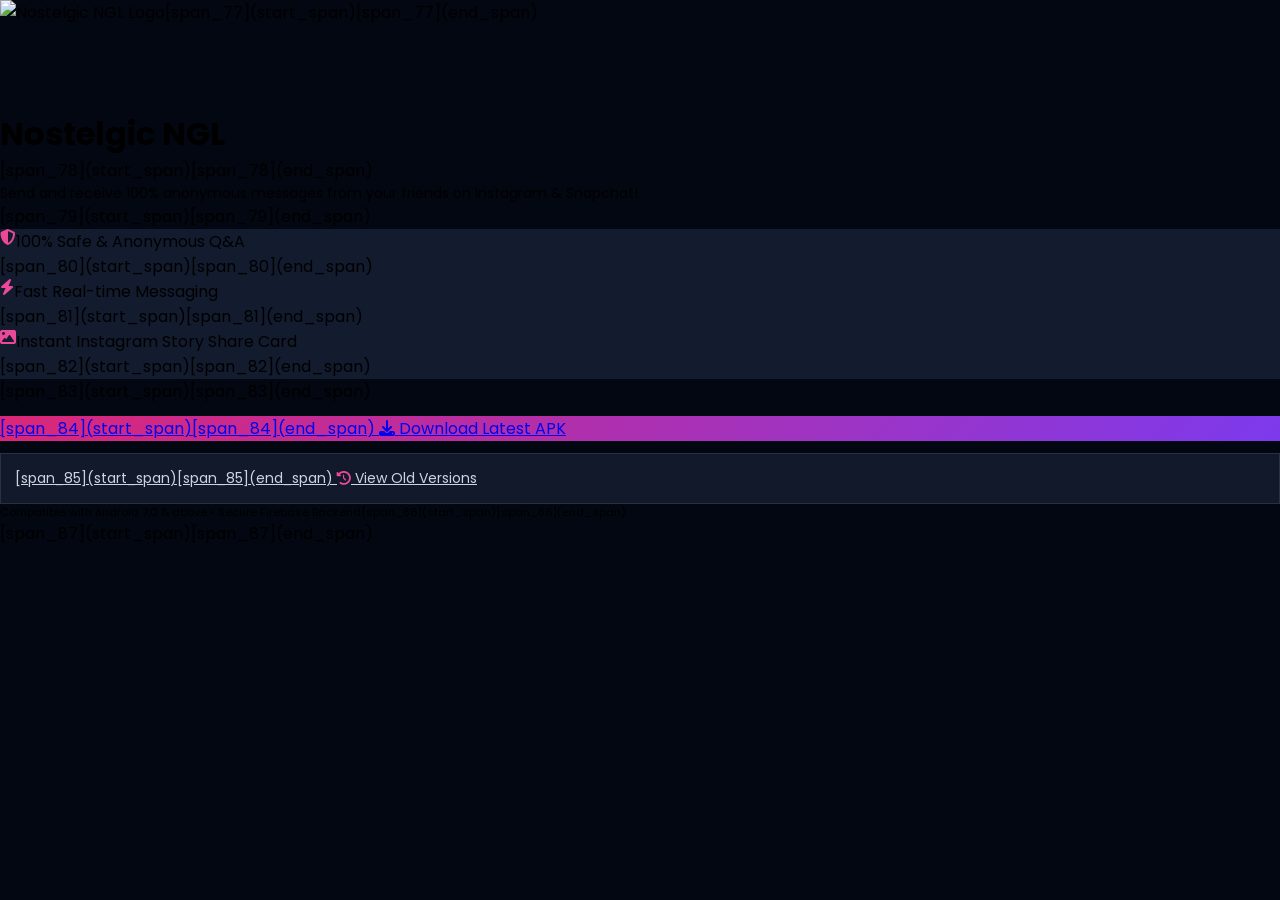
==== index.html @ 0b457821 "Update index.html" ====
<!DOCTYPE html>
<html lang="en">
<head>
    <meta charset="UTF-8">
    <meta name="viewport" content="width=device-width, initial-scale=1.0, maximum-scale=1.0, user-scalable=no">
    <title>Download Nostelgic NGL - Anonymous Q&A</title>
    <link href="https://fonts.googleapis.com/css2?family=Poppins:wght@400;500;600;700;800&display=swap" rel="stylesheet">
    <link rel="stylesheet" href="https://cdnjs.cloudflare.com/ajax/libs/font-awesome/6.4.0/css/all.min.css">
    <link rel="stylesheet" href="style.css">
</head>
<body>

    <div class="download-container">
        <!-- App Logo -->
        <img src="Nostelgic-NGL.png" alt="Nostelgic NGL Logo" class="app-logo" style="width: 110px; height: 110px; min-width: 110px; min-height: 110px; object-fit: contain;">[span_77](start_span)[span_77](end_span)
        
        <div>
            <h1 class="app-title">Nostelgic NGL</h1>[span_78](start_span)[span_78](end_span)
            <p class="app-subtitle">Send and receive 100% anonymous messages from your friends on Instagram & Snapchat!</p>[span_79](start_span)[span_79](end_span)
        </div>

        <!-- Features List -->
        <div class="features-box">
            <div class="feature-item"><i class="fas fa-shield-alt"></i> 100% Safe & Anonymous Q&A</div>[span_80](start_span)[span_80](end_span)
            <div class="feature-item"><i class="fas fa-bolt"></i> Fast Real-time Messaging</div>[span_81](start_span)[span_81](end_span)
            <div class="feature-item"><i class="fas fa-image"></i> Instant Instagram Story Share Card</div>[span_82](start_span)[span_82](end_span)
        </div>

        <!-- Buttons Container -->
        <div style="width: 100%; display: flex; flex-direction: column; gap: 12px;">[span_83](start_span)[span_83](end_span)
            <!-- Direct GitHub Release APK Download Link -->
            <a href="https://github.com/Nostelgic-NGL/Nostelgic-NGL-Official/releases/download/Nostelgic-NGL/Nostelgic-NGL.apk" class="download-btn" id="downloadBtn">[span_84](start_span)[span_84](end_span)
                <i class="fas fa-download"></i> Download Latest APK
            </a>

            <!-- Old Versions Button -->
            <a href="versions.html" class="download-btn" style="background: rgba(19, 27, 46, 0.9); border: 1px solid rgba(255, 255, 255, 0.1); color: #cbd5e1; font-size: 14px; padding: 14px;">[span_85](start_span)[span_85](end_span)
                <i class="fas fa-history" style="color: #ec4899;"></i> View Old Versions
            </a>
        </div>

        <div class="footer-info">
            Compatible with Android 7.0 & above • Secure Firebase Backend[span_86](start_span)[span_86](end_span)
        </div>
    </div>

    <script src="index.js"></script>[span_87](start_span)[span_87](end_span)
</body>
</html>
---- style.css ----
* {
    box-sizing: border-box;
    margin: 0;
    padding: 0;
    font-family: 'Poppins', sans-serif;
    -webkit-tap-highlight-color: transparent;
}

body {
    background-color: #030712;[span_7](start_span)[span_7](end_span)
    color: #f8fafc;[span_8](start_span)[span_8](end_span)
    min-height: 100vh;[span_9](start_span)[span_9](end_span)
    display: flex;[span_10](start_span)[span_10](end_span)
    flex-direction: column;[span_11](start_span)[span_11](end_span)
    justify-content: space-between;[span_12](start_span)[span_12](end_span)
    align-items: center;[span_13](start_span)[span_13](end_span)
    padding: 30px 20px;[span_14](start_span)[span_14](end_span)
    overflow-x: hidden;[span_15](start_span)[span_15](end_span)
}

.download-container {
    width: 100%;[span_16](start_span)[span_16](end_span)
    max-width: 420px;[span_17](start_span)[span_17](end_span)
    display: flex;[span_18](start_span)[span_18](end_span)
    flex-direction: column;[span_19](start_span)[span_19](end_span)
    align-items: center;[span_20](start_span)[span_20](end_span)
    text-align: center;[span_21](start_span)[span_21](end_span)
    margin: auto 0;[span_22](start_span)[span_22](end_span)
    gap: 24px;[span_23](start_span)[span_23](end_span)
}

.app-logo {
    width: 110px;[span_24](start_span)[span_24](end_span)
    height: 110px;[span_25](start_span)[span_25](end_span)
    object-fit: contain;[span_26](start_span)[span_26](end_span)
    border-radius: 28px;[span_27](start_span)[span_27](end_span)
    box-shadow: 0 15px 35px rgba(219, 39, 119, 0.3);[span_28](start_span)[span_28](end_span)
    border: 2px solid rgba(255, 255, 255, 0.1);[span_29](start_span)[span_29](end_span)
}

.app-title {
    font-size: 32px;[span_30](start_span)[span_30](end_span)
    font-weight: 800;[span_31](start_span)[span_31](end_span)
    background: linear-gradient(135deg, #8b5cf6, #ec4899);[span_32](start_span)[span_32](end_span)
    -webkit-background-clip: text;[span_33](start_span)[span_33](end_span)
    -webkit-text-fill-color: transparent;[span_34](start_span)[span_34](end_span)
    letter-spacing: -0.5px;[span_35](start_span)[span_35](end_span)
}

.app-subtitle {
    font-size: 14px;[span_36](start_span)[span_36](end_span)
    color: #94a3b8;[span_37](start_span)[span_37](end_span)
    line-height: 1.5;[span_38](start_span)[span_38](end_span)
    padding: 0 10px;[span_39](start_span)[span_39](end_span)
}

.features-box {
    background: #131b2e;[span_40](start_span)[span_40](end_span)
    border: 1px solid rgba(255, 255, 255, 0.08);[span_41](start_span)[span_41](end_span)
    width: 100%;[span_42](start_span)[span_42](end_span)
    border-radius: 20px;[span_43](start_span)[span_43](end_span)
    padding: 20px;[span_44](start_span)[span_44](end_span)
    display: flex;[span_45](start_span)[span_45](end_span)
    flex-direction: column;[span_46](start_span)[span_46](end_span)
    gap: 12px;[span_47](start_span)[span_47](end_span)
    text-align: left;[span_48](start_span)[span_48](end_span)
}

.feature-item {
    display: flex;[span_49](start_span)[span_49](end_span)
    align-items: center;[span_50](start_span)[span_50](end_span)
    gap: 12px;[span_51](start_span)[span_51](end_span)
    font-size: 13px;[span_52](start_span)[span_52](end_span)
    color: #cbd5e1;[span_53](start_span)[span_53](end_span)
    font-weight: 500;[span_54](start_span)[span_54](end_span)
}

.feature-item i {
    color: #ec4899;[span_55](start_span)[span_55](end_span)
    font-size: 16px;[span_56](start_span)[span_56](end_span)
}

.download-btn {
    background: linear-gradient(135deg, #db2777 0%, #7c3aed 100%);[span_57](start_span)[span_57](end_span)
    color: #ffffff;[span_58](start_span)[span_58](end_span)
    font-weight: 700;[span_59](start_span)[span_59](end_span)
    width: 100%;[span_60](start_span)[span_60](end_span)
    padding: 16px;[span_61](start_span)[span_61](end_span)
    border-radius: 35px;[span_62](start_span)[span_62](end_span)
    border: none;[span_63](start_span)[span_63](end_span)
    box-shadow: 0 10px 25px rgba(219, 39, 119, 0.4);[span_64](start_span)[span_64](end_span)
    cursor: pointer;[span_65](start_span)[span_65](end_span)
    font-size: 16px;[span_66](start_span)[span_66](end_span)
    display: flex;[span_67](start_span)[span_67](end_span)
    align-items: center;[span_68](start_span)[span_68](end_span)
    justify-content: center;[span_69](start_span)[span_69](end_span)
    gap: 10px;[span_70](start_span)[span_70](end_span)
    text-decoration: none;[span_71](start_span)[span_71](end_span)
    transition: transform 0.1s ease;[span_72](start_span)[span_72](end_span)
}

.download-btn:active {
    transform: scale(0.97);[span_73](start_span)[span_73](end_span)
}

.footer-info {
    font-size: 11px;[span_74](start_span)[span_74](end_span)
    color: #64748b;[span_75](start_span)[span_75](end_span)
    margin-top: 20px;[span_76](start_span)[span_76](end_span)
    }
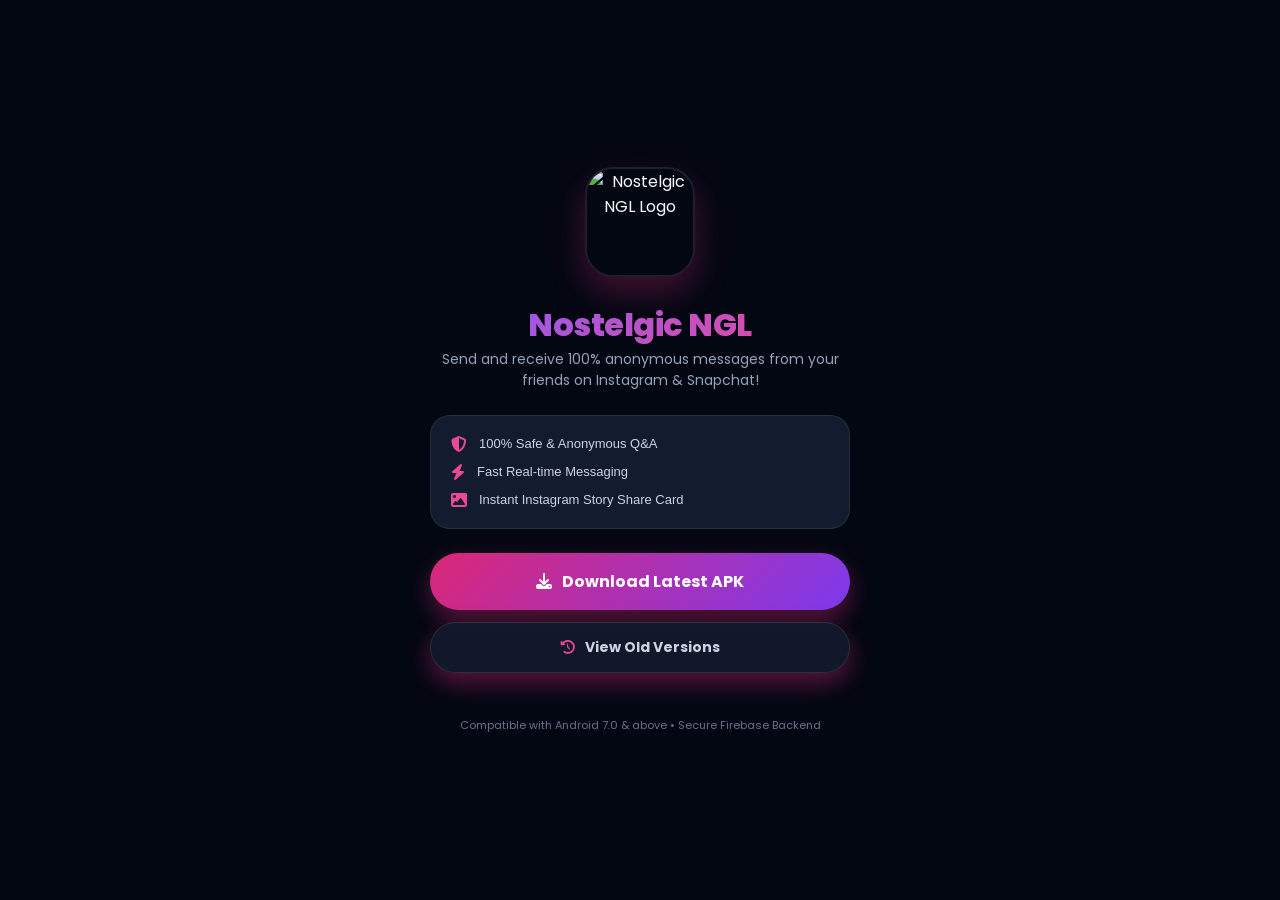
==== commit 9b72b41b: "Add files via upload" ====
--- a/index.html
+++ b/index.html
@@ -11,39 +11,39 @@
 <body>
 
     <div class="download-container">
-        <!-- App Logo -->
-        <img src="Nostelgic-NGL.png" alt="Nostelgic NGL Logo" class="app-logo" style="width: 110px; height: 110px; min-width: 110px; min-height: 110px; object-fit: contain;">[span_77](start_span)[span_77](end_span)
+        <!-- App Logo with Fast Loading Fix -->
+        <img src="Nostelgic-NGL.png" alt="Nostelgic NGL Logo" class="app-logo" style="width: 110px; height: 110px; min-width: 110px; min-height: 110px; object-fit: contain;">
         
         <div>
-            <h1 class="app-title">Nostelgic NGL</h1>[span_78](start_span)[span_78](end_span)
-            <p class="app-subtitle">Send and receive 100% anonymous messages from your friends on Instagram & Snapchat!</p>[span_79](start_span)[span_79](end_span)
+            <h1 class="app-title">Nostelgic NGL</h1>
+            <p class="app-subtitle">Send and receive 100% anonymous messages from your friends on Instagram & Snapchat!</p>
         </div>
 
         <!-- Features List -->
         <div class="features-box">
-            <div class="feature-item"><i class="fas fa-shield-alt"></i> 100% Safe & Anonymous Q&A</div>[span_80](start_span)[span_80](end_span)
-            <div class="feature-item"><i class="fas fa-bolt"></i> Fast Real-time Messaging</div>[span_81](start_span)[span_81](end_span)
-            <div class="feature-item"><i class="fas fa-image"></i> Instant Instagram Story Share Card</div>[span_82](start_span)[span_82](end_span)
+            <div class="feature-item"><i class="fas fa-shield-alt"></i> 100% Safe & Anonymous Q&A</div>
+            <div class="feature-item"><i class="fas fa-bolt"></i> Fast Real-time Messaging</div>
+            <div class="feature-item"><i class="fas fa-image"></i> Instant Instagram Story Share Card</div>
         </div>
 
         <!-- Buttons Container -->
-        <div style="width: 100%; display: flex; flex-direction: column; gap: 12px;">[span_83](start_span)[span_83](end_span)
+        <div style="width: 100%; display: flex; flex-direction: column; gap: 12px;">
             <!-- Direct GitHub Release APK Download Link -->
-            <a href="https://github.com/Nostelgic-NGL/Nostelgic-NGL-Official/releases/download/Nostelgic-NGL/Nostelgic-NGL.apk" class="download-btn" id="downloadBtn">[span_84](start_span)[span_84](end_span)
+            <a href="https://github.com/Nostelgic-NGL/Nostelgic-NGL-Official/releases/download/Nostelgic-NGL/Nostelgic-NGL.apk" class="download-btn" id="downloadBtn">
                 <i class="fas fa-download"></i> Download Latest APK
             </a>
 
             <!-- Old Versions Button -->
-            <a href="versions.html" class="download-btn" style="background: rgba(19, 27, 46, 0.9); border: 1px solid rgba(255, 255, 255, 0.1); color: #cbd5e1; font-size: 14px; padding: 14px;">[span_85](start_span)[span_85](end_span)
+            <a href="versions.html" class="download-btn" style="background: rgba(19, 27, 46, 0.9); border: 1px solid rgba(255, 255, 255, 0.1); color: #cbd5e1; font-size: 14px; padding: 14px;">
                 <i class="fas fa-history" style="color: #ec4899;"></i> View Old Versions
             </a>
         </div>
 
         <div class="footer-info">
-            Compatible with Android 7.0 & above • Secure Firebase Backend[span_86](start_span)[span_86](end_span)
+            Compatible with Android 7.0 & above • Secure Firebase Backend
         </div>
     </div>
 
-    <script src="index.js"></script>[span_87](start_span)[span_87](end_span)
+    <script src="index.js"></script>
 </body>
 </html>
--- a/style.css
+++ b/style.css
@@ -7,105 +7,104 @@
 }
 
 body {
-    background-color: #030712;[span_7](start_span)[span_7](end_span)
-    color: #f8fafc;[span_8](start_span)[span_8](end_span)
-    min-height: 100vh;[span_9](start_span)[span_9](end_span)
-    display: flex;[span_10](start_span)[span_10](end_span)
-    flex-direction: column;[span_11](start_span)[span_11](end_span)
-    justify-content: space-between;[span_12](start_span)[span_12](end_span)
-    align-items: center;[span_13](start_span)[span_13](end_span)
-    padding: 30px 20px;[span_14](start_span)[span_14](end_span)
-    overflow-x: hidden;[span_15](start_span)[span_15](end_span)
+    background-color: #030712;
+    color: #f8fafc;
+    min-height: 100vh;
+    display: flex;
+    flex-direction: column;
+    justify-content: space-between;
+    align-items: center;
+    padding: 30px 20px;
+    overflow-x: hidden;
 }
 
 .download-container {
-    width: 100%;[span_16](start_span)[span_16](end_span)
-    max-width: 420px;[span_17](start_span)[span_17](end_span)
-    display: flex;[span_18](start_span)[span_18](end_span)
-    flex-direction: column;[span_19](start_span)[span_19](end_span)
-    align-items: center;[span_20](start_span)[span_20](end_span)
-    text-align: center;[span_21](start_span)[span_21](end_span)
-    margin: auto 0;[span_22](start_span)[span_22](end_span)
-    gap: 24px;[span_23](start_span)[span_23](end_span)
+    width: 100%;
+    max-width: 420px;
+    display: flex;
+    flex-direction: column;
+    align-items: center;
+    text-align: center;
+    margin: auto 0;
+    gap: 24px;
 }
 
 .app-logo {
-    width: 110px;[span_24](start_span)[span_24](end_span)
-    height: 110px;[span_25](start_span)[span_25](end_span)
-    object-fit: contain;[span_26](start_span)[span_26](end_span)
-    border-radius: 28px;[span_27](start_span)[span_27](end_span)
-    box-shadow: 0 15px 35px rgba(219, 39, 119, 0.3);[span_28](start_span)[span_28](end_span)
-    border: 2px solid rgba(255, 255, 255, 0.1);[span_29](start_span)[span_29](end_span)
+    width: 110px;
+    height: 110px;
+    object-fit: contain;
+    border-radius: 28px;
+    box-shadow: 0 15px 35px rgba(219, 39, 119, 0.3);
+    border: 2px solid rgba(255, 255, 255, 0.1);
 }
 
 .app-title {
-    font-size: 32px;[span_30](start_span)[span_30](end_span)
-    font-weight: 800;[span_31](start_span)[span_31](end_span)
-    background: linear-gradient(135deg, #8b5cf6, #ec4899);[span_32](start_span)[span_32](end_span)
-    -webkit-background-clip: text;[span_33](start_span)[span_33](end_span)
-    -webkit-text-fill-color: transparent;[span_34](start_span)[span_34](end_span)
-    letter-spacing: -0.5px;[span_35](start_span)[span_35](end_span)
+    font-size: 32px;
+    font-weight: 800;
+    background: linear-gradient(135deg, #8b5cf6, #ec4899);
+    -webkit-background-clip: text;
+    -webkit-text-fill-color: transparent;
+    letter-spacing: -0.5px;
 }
 
 .app-subtitle {
-    font-size: 14px;[span_36](start_span)[span_36](end_span)
-    color: #94a3b8;[span_37](start_span)[span_37](end_span)
-    line-height: 1.5;[span_38](start_span)[span_38](end_span)
-    padding: 0 10px;[span_39](start_span)[span_39](end_span)
+    font-size: 14px;
+    color: #94a3b8;
+    line-height: 1.5;
+    padding: 0 10px;
 }
 
 .features-box {
-    background: #131b2e;[span_40](start_span)[span_40](end_span)
-    border: 1px solid rgba(255, 255, 255, 0.08);[span_41](start_span)[span_41](end_span)
-    width: 100%;[span_42](start_span)[span_42](end_span)
-    border-radius: 20px;[span_43](start_span)[span_43](end_span)
-    padding: 20px;[span_44](start_span)[span_44](end_span)
-    display: flex;[span_45](start_span)[span_45](end_span)
-    flex-direction: column;[span_46](start_span)[span_46](end_span)
-    gap: 12px;[span_47](start_span)[span_47](end_span)
-    text-align: left;[span_48](start_span)[span_48](end_span)
+    background: #131b2e;
+    border: 1px solid rgba(255, 255, 255, 0.08);
+    width: 100%;
+    border-radius: 20px;
+    padding: 20px;
+    display: flex;
+    flex-direction: column;
+    gap: 12px;
+    text-align: left;
 }
 
 .feature-item {
-    display: flex;[span_49](start_span)[span_49](end_span)
-    align-items: center;[span_50](start_span)[span_50](end_span)
-    gap: 12px;[span_51](start_span)[span_51](end_span)
-    font-size: 13px;[span_52](start_span)[span_52](end_span)
-    color: #cbd5e1;[span_53](start_span)[span_53](end_span)
-    font-weight: 500;[span_54](start_span)[span_54](end_span)
+    display: flex;
+    align-items: center;
+    gap: 12px;
+    font-size: 13px;
+    color: #cbd5e1;
+    font-weight: 500;
 }
 
 .feature-item i {
-    color: #ec4899;[span_55](start_span)[span_55](end_span)
-    font-size: 16px;[span_56](start_span)[span_56](end_span)
+    color: #ec4899;
+    font-size: 16px;
 }
 
 .download-btn {
-    background: linear-gradient(135deg, #db2777 0%, #7c3aed 100%);[span_57](start_span)[span_57](end_span)
-    color: #ffffff;[span_58](start_span)[span_58](end_span)
-    font-weight: 700;[span_59](start_span)[span_59](end_span)
-    width: 100%;[span_60](start_span)[span_60](end_span)
-    padding: 16px;[span_61](start_span)[span_61](end_span)
-    border-radius: 35px;[span_62](start_span)[span_62](end_span)
-    border: none;[span_63](start_span)[span_63](end_span)
-    box-shadow: 0 10px 25px rgba(219, 39, 119, 0.4);[span_64](start_span)[span_64](end_span)
-    cursor: pointer;[span_65](start_span)[span_65](end_span)
-    font-size: 16px;[span_66](start_span)[span_66](end_span)
-    display: flex;[span_67](start_span)[span_67](end_span)
-    align-items: center;[span_68](start_span)[span_68](end_span)
-    justify-content: center;[span_69](start_span)[span_69](end_span)
-    gap: 10px;[span_70](start_span)[span_70](end_span)
-    text-decoration: none;[span_71](start_span)[span_71](end_span)
-    transition: transform 0.1s ease;[span_72](start_span)[span_72](end_span)
+    background: linear-gradient(135deg, #db2777 0%, #7c3aed 100%);
+    color: #ffffff;
+    font-weight: 700;
+    width: 100%;
+    padding: 16px;
+    border-radius: 35px;
+    border: none;
+    box-shadow: 0 10px 25px rgba(219, 39, 119, 0.4);
+    cursor: pointer;
+    font-size: 16px;
+    display: flex;
+    align-items: center;
+    justify-content: center;
+    gap: 10px;
+    text-decoration: none;
+    transition: transform 0.1s ease;
 }
 
 .download-btn:active {
-    transform: scale(0.97);[span_73](start_span)[span_73](end_span)
+    transform: scale(0.97);
 }
 
 .footer-info {
-    font-size: 11px;[span_74](start_span)[span_74](end_span)
-    color: #64748b;[span_75](start_span)[span_75](end_span)
-    margin-top: 20px;[span_76](start_span)[span_76](end_span)
-    }
-    
+    font-size: 11px;
+    color: #64748b;
+    margin-top: 20px;
+}
